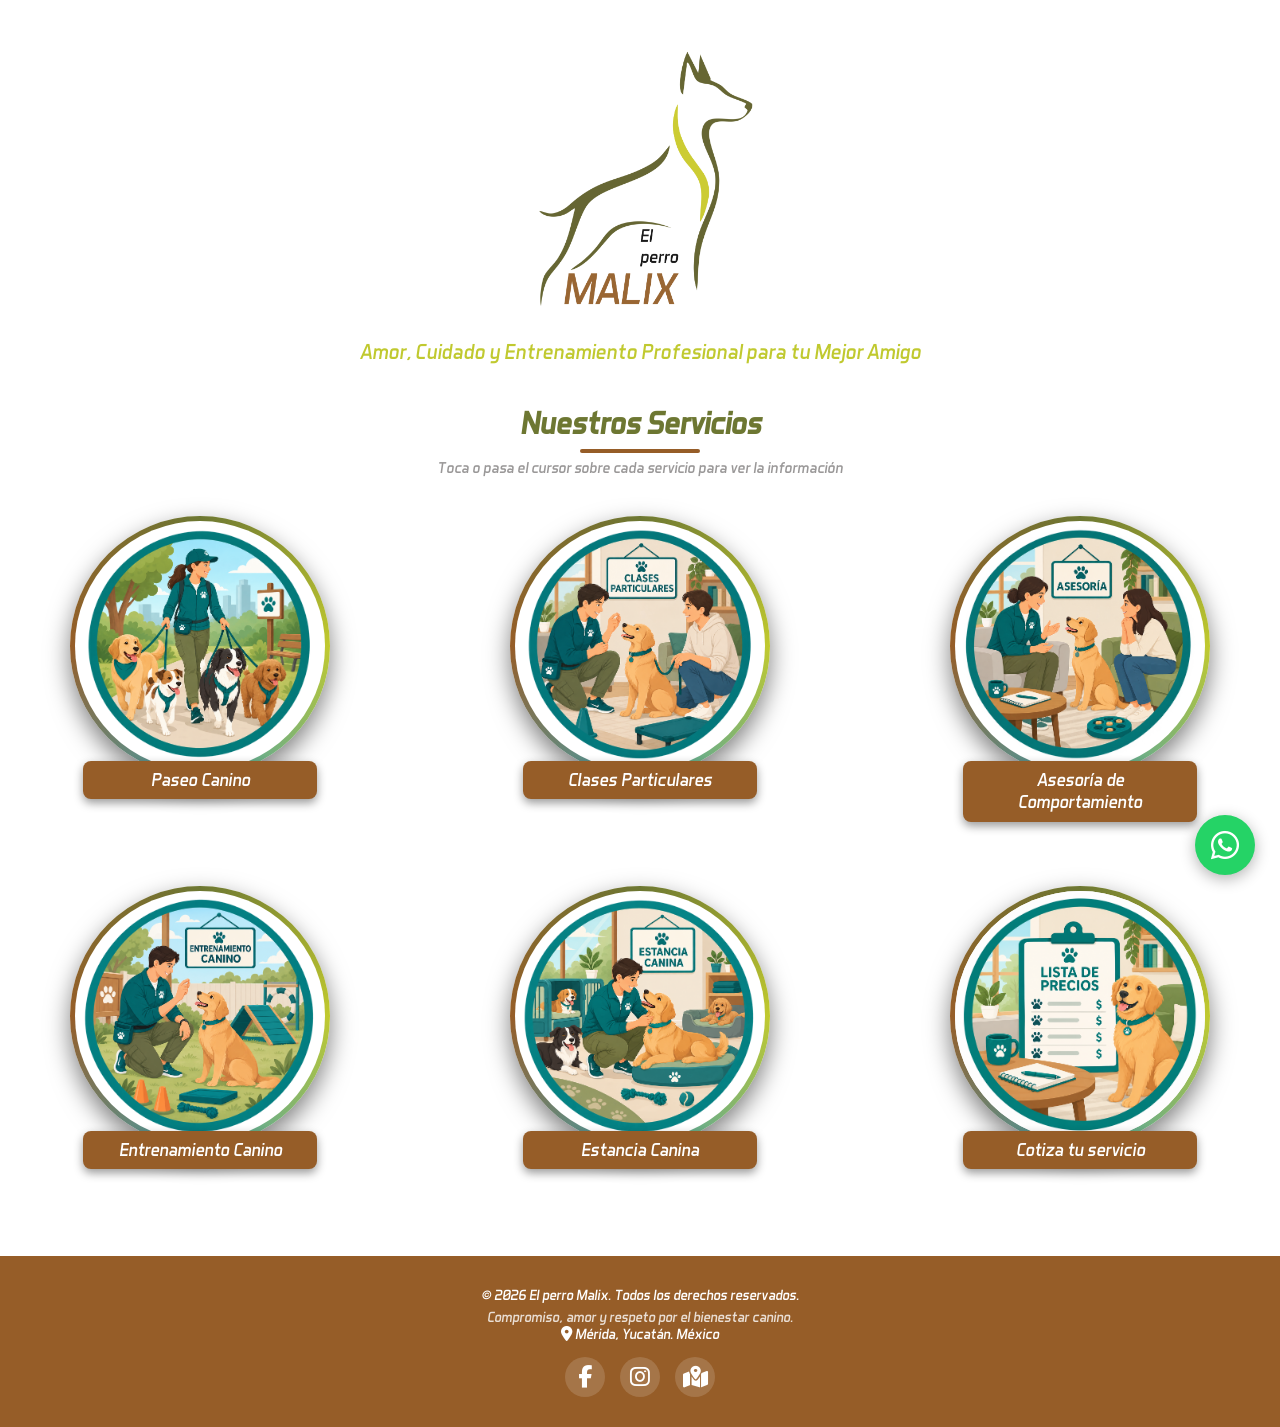
==== index.html @ a2c860e2 "cambio de fuente" ====
<!DOCTYPE html>
<html lang="es">
<head>
    <!-- 1. Codificación siempre al principio -->
    <meta charset="UTF-8">
    <meta name="viewport" content="width=device-width, initial-scale=1.0">

    <title>El perro Malix - Servicios Caninos</title>
    <meta name="description" content="Servicios Caninos: Amor, Cuidado y Entrenamiento Profesional para tu Mejor Amigo.">

<!-- Open Graph / Facebook / WhatsApp -->
    <meta property="og:type" content="website" />
    <meta property="og:title" content="El perro Malix" />
    <meta property="og:description" content="Consultor de Comportamiento Canino." />
    <meta property="og:image" content="https://elperromalix.vercel.app/oglogo12.jpg" />
    <meta property="og:image:secure_url" content="https://elperromalix.vercel.app/oglogo12.jpg" />
    <meta property="og:image:type" content="image/jpeg" />
    <meta property="og:image:width" content="1200" />
    <meta property="og:image:height" content="1358" />
    <meta property="og:url" content="https://elperromalix.vercel.app/" />

    <!-- Twitter Cards -->
    <meta name="twitter:card" content="summary_large_image">
    <meta name="twitter:title" content="El perro Malix">
    <meta name="twitter:description" content="Consultor de Comportamiento Canino.">
    <meta name="twitter:image" content="https://elperromalix.vercel.app/oglogo12.jpg">

    <!-- FontAwesome -->
    <link rel="stylesheet" href="https://cdnjs.cloudflare.com/ajax/libs/font-awesome/6.4.0/css/all.min.css">
    <link rel="stylesheet" href="style.css">
</head>
<body>
    <!-- Contenedor para huellas animadas en todo el fondo -->
    <div class="paws-container-body" id="pawsContainerBody"></div>

    <div class="mobile-card-navigation">
        <button class="mobile-card-menu-toggle" type="button" aria-label="Abrir lista de tarjetas" aria-expanded="false" aria-controls="mobileCardMenu">
            <span></span>
            <span></span>
            <span></span>
        </button>
        <nav class="mobile-card-menu" id="mobileCardMenu" aria-label="Navegación de tarjetas" hidden>
            <ul>
                <li><a href="#service-paseo">Paseo Canino</a></li>
                <li><a href="#service-clases">Clases Particulares</a></li>
                <li><a href="#service-asesoria">Asesoría de Comportamiento</a></li>
                <li><a href="#service-entrenamiento">Entrenamiento Canino</a></li>
                <li><a href="#service-estancia">Estancia Canina</a></li>
                <li><a href="#service-precios">Cotiza tu servicio</a></li>
            </ul>
        </nav>
    </div>

    <!-- Encabezado / Hero -->
    <header class="header">
        <div class="paws-container" id="pawsContainerHeader"></div>
        <div class="logo-container reveal-item">
            <img src="Logo-2026.webp" alt="El Perro Malix Logo" class="logo" width="200" height="200">
        </div>
        <p class="tagline reveal-item">Amor, Cuidado y Entrenamiento Profesional para tu Mejor Amigo</p>
    </header>

    <!-- Sección de Servicios -->
    <main class="services-container">
        <h2 class="services-title reveal-item">Nuestros Servicios</h2>
        <p class="instruction-text reveal-item">Toca o pasa el cursor sobre cada servicio para ver la información</p>

        <div class="cards-grid">
            
            <!-- Elemento 1: Paseo Canino -->
            <div class="card-flip-container reveal-item" id="service-paseo" role="button" tabindex="0" aria-label="Ver información sobre Paseo Canino">
                <div class="card-flip-inner">
                    <div class="card-front">
                        <img src="paseo.png" alt="Paseo Canino">
                        <h3>Paseo Canino</h3>
                    </div>
                    <div class="card-back">
                        <h3>Paseo Canino</h3>
                        <p>Caminata sin tirar de la correa y respetando a otras personas, animales, etc.</p>
                        <span class="badge">Duración: 1 hora</span>
                    </div>
                </div>
            </div>
			
			 <!-- Elemento 2: Clases Particulares -->
            <div class="card-flip-container reveal-item" id="service-clases" role="button" tabindex="0" aria-label="Ver información sobre Clases Particulares">
                <div class="card-flip-inner">
                    <div class="card-front">
                        <img src="clases.png" alt="Clases Particulares">
                        <h3>Clases Particulares</h3>
                    </div>
                    <div class="card-back">
                        <h3>Clases Particulares</h3>
                        <p>Aprenderás a entrenar a tu perro, a tu ritmo y con acompañamiento del entrenador.</p>
                        <span class="badge">Duración: 1 hora</span>
                    </div>
                </div>
            </div>

			 <!-- Elemento 3: Asesoría en Comportamiento Canino -->
            <div class="card-flip-container reveal-item" id="service-asesoria" role="button" tabindex="0" aria-label="Ver información sobre Asesoría de Comportamiento">
                <div class="card-flip-inner">
                    <div class="card-front">
                        <img src="asesoria.png" alt="Asesoría en Comportamiento Canino">
                        <h3>Asesoría de Comportamiento</h3>
                    </div>
                    <div class="card-back">
                        <h3>Asesoría de Comportamiento</h3>
                        <p>Evaluación y plan personalizado para resolver problemas de conducta, ansiedad o reactividad.</p>
                        <span class="badge">Sesión: 2 horas</span>
                    </div>
                </div>
            </div>
			
            <!-- Elemento 4: Entrenamiento -->
            <div class="card-flip-container reveal-item" id="service-entrenamiento" role="button" tabindex="0" aria-label="Ver información sobre Entrenamiento">
                <div class="card-flip-inner">
                    <div class="card-front">
                        <img src="entrenamiento.png" alt="Entrenamiento de Obediencia">
                        <h3>Entrenamiento Canino</h3>
                    </div>
                    <div class="card-back">
                        <h3>Entrenamiento de Obediencia Básica</h3>
                        <p>Caminado junto, sentado y echado con tiempo quieto, entrar y salir de trabajo, venir al llamado.</p>
                        <span class="badge">Duración: 4 a 6 semanas</span>
                    </div>
                </div>
            </div>
			
	    <!-- Elemento 5: Estancia Canina -->
            <div class="card-flip-container reveal-item" id="service-estancia" role="button" tabindex="0" aria-label="Ver información sobre Estancia Canina">
                <div class="card-flip-inner">
                    <div class="card-front">
                        <img src="estancia.png" alt="Estancia Canina">
                        <h3>Estancia Canina</h3>
                    </div>
                    <div class="card-back">
                        <h3>Estancia Canina</h3>
                        <p>Estancia libre de jaulas, como en tu propia casa y con compañía la mayor parte del día. (sesión de paseo incluida)</p>
                         <span class="badge">Diurna / Nocturna</span>
                    </div>
                </div>
            </div>
	     <!-- Elemento 6: Lista de Precios -->
            <div class="card-flip-container reveal-item" id="service-precios" role="button" tabindex="0" aria-label="Ver información sobre precios de los servicios">
                <div class="card-flip-inner">
                    <div class="card-front">
                        <img src="precios.png" alt="Estancia Canina">
                        <h3>Cotiza tu servicio</h3>
                    </div>
                    <div class="card-back card-back--prices">
                        <h3>Precios Sujetos a Cambios</h3>
                        <p>Paseo Canino $150</p>
                        <p>Clases Particulares $200</p>
                        <p>Asesoría de comportamiento $1200</p>
                        <p>Entrenamiento $6000</p>
                        <p>Estancia Diurna (8 h.) $150</p>
                        <p>Estancia Nocturna (24 h.) $300</p>
                    </div>
                </div>
            </div>
        </div>
    </main>

    <!-- Pie de página -->
    <footer class="footer">
	<div class="paws-container" id="pawsContainerFooter"></div>
        <div class="footer-content">
            <p>&copy; 2026 El perro Malix. Todos los derechos reservados.</p>
            <p class="footer-sub">Compromiso, amor y respeto por el bienestar canino.</p>
			<p><i class="fas fa-map-marker-alt"></i> Mérida, Yucatán. México</p>
	<div class="social-links">
            <a href="https://facebook.com/elperromalix" 
               target="_blank" 
               rel="noopener noreferrer" 
               aria-label="Facebook de El Perro Malix">
                <i class="fab fa-facebook-f"></i>
            </a>
            <a href="https://instagram.com/elperromalix" 
               target="_blank" 
               rel="noopener noreferrer" 
               aria-label="Instagram de El Perro Malix">
                <i class="fab fa-instagram"></i>
            </a>
            <a href="https://maps.app.goo.gl/XzPG1cyACXnTHkEh8"
               target="_blank"
               rel="noopener noreferrer"
               aria-label="Buscar El Perro Malix en Google Maps">
                <i class="fas fa-map-location-dot"></i>
            </a>
        </div>
      </div>
    </footer>

    <!-- Botón Flotante de WhatsApp -->
    <a href="https://wa.me/529993665693?text=Hola,%20me%20gustar%C3%ADa%20solicitar%20informaci%C3%B3n%20sobre%20sus%20servicios."
	class="whatsapp-btn"
	target="_blank"
	rel="noopener noreferrer"
	aria-label="Contacto por WhatsApp">
        <i class="fab fa-whatsapp"></i>
    </a>

    <!-- JavaScript para animaciones de entrada, huellas y toque táctil -->
    <script>
        document.addEventListener('DOMContentLoaded', () => {
            // 1. Animación de entrada al hacer scroll (IntersectionObserver)
            const observerOptions = {
                threshold: 0.15
            };

            const observer = new IntersectionObserver((entries, observer) => {
                entries.forEach((entry, index) => {
                    if (entry.isIntersecting) {
                        setTimeout(() => {
                            entry.target.classList.add('visible');
                        }, index * 100);
                        observer.unobserve(entry.target);
                    }
                });
            }, observerOptions);

            document.querySelectorAll('.reveal-item').forEach(el => observer.observe(el));

            // 2. Control interactivo de las tarjetas (Móvil / Táctil)
            const flipCards = document.querySelectorAll('.card-flip-container');
            const hoverTimers = new WeakMap();
            const mobileCardMenuToggle = document.querySelector('.mobile-card-menu-toggle');
            const mobileCardMenu = document.getElementById('mobileCardMenu');

            function closeMobileCardMenu() {
                mobileCardMenu.hidden = true;
                mobileCardMenuToggle.setAttribute('aria-expanded', 'false');
                mobileCardMenuToggle.setAttribute('aria-label', 'Abrir lista de tarjetas');
            }

            mobileCardMenuToggle.addEventListener('click', () => {
                const isExpanded = mobileCardMenuToggle.getAttribute('aria-expanded') === 'true';
                mobileCardMenu.hidden = isExpanded;
                mobileCardMenuToggle.setAttribute('aria-expanded', String(!isExpanded));
                mobileCardMenuToggle.setAttribute(
                    'aria-label',
                    isExpanded ? 'Abrir lista de tarjetas' : 'Cerrar lista de tarjetas'
                );
            });

            mobileCardMenu.querySelectorAll('a').forEach(link => {
                link.addEventListener('click', event => {
                    event.preventDefault();
                    event.stopPropagation();
                    const card = document.querySelector(link.getAttribute('href'));
                    closeMobileCardMenu();

                    flipCards.forEach(c => c.classList.remove('flipped', 'active'));
                    document.body.classList.remove('card-modal-open');

                    const activateCard = () => {
                        flipCards.forEach(c => c.classList.remove('flipped', 'active'));
                        card.classList.add('flipped', 'active');
                        document.body.classList.add('card-modal-open');
                    };
                    const prefersReducedMotion = window.matchMedia('(prefers-reduced-motion: reduce)').matches;

                    if (prefersReducedMotion) {
                        card.scrollIntoView({ behavior: 'auto', block: 'center' });
                        activateCard();
                        return;
                    }

                    let fallbackTimer;
                    const finishNavigation = () => {
                        clearTimeout(fallbackTimer);
                        window.removeEventListener('scrollend', finishNavigation);
                        activateCard();
                    };

                    window.addEventListener('scrollend', finishNavigation, { once: true });
                    fallbackTimer = setTimeout(finishNavigation, 1500);
                    card.scrollIntoView({ behavior: 'smooth', block: 'center' });
                });
            });

            function clearHoverTimer(card) {
                clearTimeout(hoverTimers.get(card));
                hoverTimers.delete(card);
            }

            flipCards.forEach(card => {
                card.addEventListener('pointerenter', (e) => {
                    if (e.pointerType !== 'mouse' && e.pointerType !== 'pen') return;

                    clearHoverTimer(card);
                    hoverTimers.set(card, setTimeout(() => {
                        hoverTimers.delete(card);
                        if (card.classList.contains('active')) return;

                        flipCards.forEach(c => c.classList.remove('flipped', 'active'));
                        card.classList.add('flipped', 'active');
                        document.body.classList.add('card-modal-open');
                    }, 1000));
                });

                card.addEventListener('pointerleave', () => clearHoverTimer(card));
                card.addEventListener('pointerdown', () => clearHoverTimer(card));

                card.addEventListener('click', (e) => {
                    e.stopPropagation(); // Evita que el click se propague
                    clearHoverTimer(card);
                    closeMobileCardMenu();
                    
                    const isFlipped = card.classList.contains('flipped');
                    
                    // Cierra todas las demás tarjetas abiertas
                    flipCards.forEach(c => c.classList.remove('flipped', 'active'));
                    document.body.classList.remove('card-modal-open');

                    // Si la tarjeta no estaba volteada, la voltea
                    if (!isFlipped) {
                        card.classList.add('flipped', 'active');
                        document.body.classList.add('card-modal-open');
                    }
                });

                card.addEventListener('keydown', (e) => {
                    if (e.key === 'Enter' || e.key === ' ') {
                        e.preventDefault();
                        card.click();
                    }
                });
            });

            document.addEventListener('pointerdown', (e) => {
                if (e.pointerType !== 'touch') return;

                document.documentElement.classList.add('touch-mode');

                if (!e.target.closest('.card-flip-container')) {
                    flipCards.forEach(card => card.classList.remove('flipped', 'active'));
                    document.body.classList.remove('card-modal-open');
                }
            });

            // Si se hace click o tap fuera de cualquier tarjeta, las regresa a su posición original
            document.addEventListener('click', (event) => {
                flipCards.forEach(c => c.classList.remove('flipped', 'active'));
                document.body.classList.remove('card-modal-open');
                if (!event.target.closest('.mobile-card-navigation')) {
                    closeMobileCardMenu();
                }
            });

            document.addEventListener('keydown', (e) => {
                if (e.key !== 'Escape') return;

                flipCards.forEach(card => card.classList.remove('flipped', 'active'));
                document.body.classList.remove('card-modal-open');
                closeMobileCardMenu();
            });

            // 3. Generador de huellas aleatorias en el fondo
            const bodyContainer = document.getElementById('pawsContainerBody');
            const headerContainer = document.getElementById('pawsContainerHeader');
	    const footerContainer = document.getElementById('pawsContainerFooter');
            
            function createPawInContainer(container, opacityMax = 0.25) {
                if (!container) return;

                const paw = document.createElement('div');
                paw.classList.add('paw-print');
                
                paw.innerHTML = `
                    <svg viewBox="0 0 100 100" fill="currentColor">
                        <path d="M50 50 C35 50, 25 65, 30 80 C35 90, 65 90, 70 80 C75 65, 65 50, 50 50 Z" />
                        <circle cx="22" cy="42" r="9" />
                        <circle cx="40" cy="28" r="9" />
                        <circle cx="60" cy="28" r="9" />
                        <circle cx="78" cy="42" r="9" />
                    </svg>
                `;

                const posX = Math.random() * 95;
                const posY = Math.random() * 95;
                const size = Math.random() * 20 + 20; 
                const rotation = Math.random() * 60 - 30;

                paw.style.left = `${posX}%`;
                paw.style.top = `${posY}%`;
                paw.style.width = `${size}px`;
                paw.style.height = `${size}px`;
                paw.style.transform = `rotate(${rotation}deg)`;

                container.appendChild(paw);

                setTimeout(() => {
                    paw.remove();
                }, 3000);
            }

            setInterval(() => {
		createPawInContainer(bodyContainer);
		createPawInContainer(headerContainer);
		createPawInContainer(footerContainer);
	}, 300);
        });
    </script>
</body>
</html>
---- style.css ----
/* ==========================================================================
   Variables y Estilos Base
   ========================================================================== */
@font-face {
    font-family: 'Aero Matics Italic';
    src: url('Aero Matics Italic.woff2') format('woff2');
    font-weight: 400;
    font-style: italic;
    font-display: swap;
}

:root {
    --color-brown: #965d28;      /* Marrón principal */
    --color-olive: #6d7732;      /* Verde oliva */
    --color-lime: #c0c92f;       /* Verde lima brillante */
    --color-teal: #48a2ad;       /* Turquesa */
    --color-bg: #f8faf6;         /* Fondo suave */
    --color-white: #ffffff;
    --color-text: #333333;
    --font-main: 'Aero Matics Italic', sans-serif;
}

@property --card-ring-angle {
    syntax: "<angle>";
    inherits: false;
    initial-value: 0deg;
}

* {
    box-sizing: border-box;
    margin: 0;
    padding: 0;
}

body {
    font-family: var(--font-main);
    background-color: white;
    color: var(--color-text);
    overflow-x: hidden;
    display: flex;
    flex-direction: column;
    min-height: 100vh;
    position: relative;
}

.paws-container-body {
    position: fixed;
    top: 0;
    left: 0;
    width: 100vw;
    height: 100vh;
    pointer-events: none;
    z-index: 0;
    overflow: hidden;
}

/* ==========================================================================
   Header / Hero
   ========================================================================== */
.header {
    text-align: center;
    padding: 40px 20px 20px;
    background: white;
    position: relative;
    z-index: 1;
}

.logo-container {
    max-width: 250px;
    margin: 0 auto 15px;
}

.logo {
    width: 100%;
    height: auto;
    display: block;
}

.tagline {
    font-size: 1.4rem;
    color: var(--color-lime);
    font-weight: 500;
    max-width: 600px;
    margin: 0 auto;
}

/* ==========================================================================
   Sección de Servicios
   ========================================================================== */
.services-container {
    max-width: 1200px;
    margin: 0 auto;
    padding: 20px 20px 60px;
    flex: 1;
    text-align: center;
    position: relative;
    z-index: 1;
}

.services-title {
    font-size: 2rem;
    color: var(--color-olive);
    margin-bottom: 5px;
    position: relative;
    display: inline-block;
}

.services-title::after {
    content: '';
    display: block;
    width: 50%;
    height: 4px;
    background: var(--color-brown);
    margin: 8px auto 0;
    border-radius: 2px;
}

.instruction-text {
    font-size: 1 rem;
    color: #999797fd;
    margin-bottom: 40px;
}

.cards-grid {
    display: grid;
    grid-template-columns: repeat(3, minmax(0, 1fr));
    gap: 60px 220px;
    justify-items: center;
    max-width: 1100px;
    margin: 0 auto;
}

/* Centra el último elemento si la fila queda impar */
.card-flip-container:last-child:nth-child(odd) {
    grid-column: 1 / -1;
    justify-self: center;
}

/* ==========================================================================
   Animación de Giro (3D Flip 180deg)
   ========================================================================== */
.card-flip-container {
    background-color: transparent;
    width: 260px;
    height: 310px; /* Alto ajustado para dar espacio a la cinta de título */
    perspective: 1000px;
    cursor: pointer;
}

.card-flip-inner {
    position: relative;
    width: 100%;
    height: 100%;
    text-align: center;
    transition: transform 0.8s cubic-bezier(0.175, 0.885, 0.32, 1.275);
    transform-style: preserve-3d;
}

/* El hover solo se usa en equipos con puntero; el tacto controla .flipped. */
@media (hover: hover) and (pointer: fine) {
    html:not(.touch-mode) .card-flip-container:hover .card-flip-inner {
        transform: rotateY(180deg);
    }
}

.card-flip-container.flipped .card-flip-inner {
    transform: rotateY(180deg);
}

.card-front, .card-back {
    position: absolute;
    width: 100%;
    height: 100%;
    -webkit-backface-visibility: hidden;
    backface-visibility: hidden;
}

/* Frente de la tarjeta */
.card-front {
    display: flex;
    flex-direction: column;
    align-items: center;
    justify-content: flex-start;
}

.card-front img {
    width: 260px;
    height: 260px;
    border-radius: 50%;
    border: 5px solid transparent;
    background:
        linear-gradient(var(--color-white), var(--color-white)) padding-box,
        conic-gradient(
            from var(--card-ring-angle),
            var(--color-olive),
            var(--color-lime),
            var(--color-teal),
            var(--color-brown),
            var(--color-olive)
        ) border-box;
    animation: rotate-card-ring 4s linear infinite;
    object-fit: cover;
    box-shadow: 0 10px 25px rgba(0, 0, 0, 0.5);
    display: block;
}

.card-front h3 {
    position: relative;
    z-index: 2;
    overflow: hidden;
    width: 90%;
    background: var(--color-brown);
    color: var(--color-white);
    font-size: 1 rem;
    font-weight: 500;
    line-height: 1.2;
    padding: 8px 12px;
    margin-top: -15px; /* Superposición sutil con la foto */
    border-radius: 8px;
    box-shadow: 0 4px 10px rgba(0, 0, 0, 0.4);
    text-align: center;
}

/* Reverso de la tarjeta */
.card-back {
    width: 260px;
    height: 260px;
    top: 0;
    left: 0;
    border-radius: 50%;
    background:
        linear-gradient(135deg, var(--color-teal) 0%, var(--color-olive) 100%) padding-box,
        conic-gradient(
            from var(--card-ring-angle),
            var(--color-olive),
            var(--color-lime),
            var(--color-teal),
            var(--color-brown),
            var(--color-olive)
        ) border-box;
    color: var(--color-white);
    transform: rotateY(180deg);
    padding: 25px;
    border: 5px solid transparent;
    animation: rotate-card-ring 4s linear infinite;
    box-shadow: 0 10px 25px rgba(0, 0, 0, 0.5);
    display: flex;
    flex-direction: column;
    align-items: center;
    justify-content: center;
}

.card-back h3 {
    font-size: 1rem;
    margin-bottom: 8px;
    color: var(--color-lime);
    text-transform: uppercase;
    letter-spacing: 0.5px;
}

.card-back p {
    font-size: 0.8rem;
    line-height: 1.3;
    margin-bottom: 10px;
}

.card-back .badge {
    position: relative;
    overflow: hidden;
    display: inline-block;
    background-color: var(--color-brown);
    color: #fff;
    font-size: 0.9rem;
    padding: 4px 10px;
    border-radius: 12px;
    font-weight: 500;
}

.card-back .badge::before {
    content: '';
    position: absolute;
    top: -60%;
    left: -70%;
    z-index: 1;
    width: 35%;
    height: 220%;
    background: linear-gradient(
        90deg,
        transparent,
        rgba(255, 255, 255, 0.18) 35%,
        rgba(255, 255, 255, 0.85) 50%,
        rgba(255, 255, 255, 0.18) 65%,
        transparent
    );
    filter: blur(1px);
    transform: skewX(-25deg);
    animation: badge-shine 3s ease-in-out infinite;
    pointer-events: none;
}

@keyframes badge-shine {
    to {
        left: 130%;
    }
}

/* Tarjeta de precios: texto compacto para que quepa dentro del círculo */
.card-back--prices {
    padding: 16px 18px;
}

.card-back--prices h3 {
    font-size: 0.75rem;
    margin-bottom: 5px;
}

.card-back--prices p {
    font-size: 0.7rem;
    line-height: 1.3;
    margin-bottom: 4px;
}

/* ==========================================================================
   Animaciones de Entrada Scroll (Reveal)
   ========================================================================== */
.reveal-item {
    opacity: 0;
    transform: translateY(40px);
    transition: opacity 0.8s ease-out, transform 0.8s ease-out;
}

.reveal-item.visible {
    opacity: 1;
    transform: translateY(0);
}

/* ==========================================================================
   Pie de Página (Footer)
   ========================================================================== */
.footer {
    background-color: var(--color-brown);
    color: var(--color-white);
    text-align: center;
    padding: 30px 20px;
    position: relative;
    z-index: 1;
    margin-top: auto;
}

.paw-print {
    position: absolute;
    color: rgb(15, 15, 15);
    animation: fadeInOutPaw 3s ease-in-out forwards;
}

@keyframes fadeInOutPaw {
    0% {
        opacity: 0;
        transform: scale(0.5) rotate(0deg);
    }
    50% {
        opacity: 0.3;
        transform: scale(1.1);
    }
    100% {
        opacity: 0;
        transform: scale(0.8);
    }
}

.footer-content {
    position: relative;
    z-index: 2;
}

.footer p {
    font-size: 0.95rem;
}

.footer-sub {
    font-size: 0.8rem;
    opacity: 0.8;
    margin-top: 5px;
}

/* ==========================================================================
   Botón Flotante de WhatsApp
   ========================================================================== */
.whatsapp-btn {
    position: fixed;
    bottom: 25px;
    right: 25px;
    background-color: #25d366;
    color: #ffffff;
    width: 60px;
    height: 60px;
    border-radius: 50%;
    display: flex;
    align-items: center;
    justify-content: center;
    box-shadow: 0 4px 15px rgba(0, 0, 0, 0.3);
    z-index: 999;
    text-decoration: none;
    transition: transform 0.3s ease, box-shadow 0.3s ease;
    animation: pulse 2s infinite;
}

.whatsapp-btn i {
    font-size: 32px;
}

.whatsapp-btn:hover {
    transform: scale(1.1);
    box-shadow: 0 6px 20px rgba(0, 0, 0, 0.4);
}

@keyframes pulse {
    0% {
        box-shadow: 0 0 0 0 rgba(37, 211, 102, 0.6);
    }
    70% {
        box-shadow: 0 0 0 15px rgba(37, 211, 102, 0);
    }
    100% {
        box-shadow: 0 0 0 0 rgba(37, 211, 102, 0);
    }
}

@keyframes rotate-card-ring {
    to {
        --card-ring-angle: 360deg;
    }
}

@media (prefers-reduced-motion: reduce) {
    .card-front img,
    .card-back,
    .card-back .badge::before,
    .card-front h3::before {
        animation: none;
    }
}

/* ==========================================================================
   Diseño Adaptativo (Responsive para Móviles)
   ========================================================================== */
@media (max-width: 600px) {
    .header {
        padding: 25px 15px 15px;
    }

    .logo-container {
        max-width: 180px;
    }

    .tagline {
        font-size: 0.95rem;
    }

    .services-title {
        font-size: 1.6rem;
    }

    .cards-grid {
        grid-template-columns: 1fr;
        gap: 30px 15px;
    }

    .cards-grid > * {
    -webkit-tap-highlight-color: transparent;
    }

    /* Tamaño global del contenedor táctil */
    .card-flip-container {
        width: 220px;
        height: 270px;
    }

    .card-front img,
    .card-back {
        width: 220px;
        height: 220px;
    }

    /* Ajuste de la cinta frontal */
    .card-front h3 {
        width: 95%;
        font-size: 1 rem;
        padding: 5px 6px;
        margin-top: -10px;
    }

    /* ----------------------------------------------------------------------
       Ajuste del reverso circular para evitar desbordamientos
       ---------------------------------------------------------------------- */
    .card-back {
        /* Aumentamos el padding superior e inferior para respetar la curvatura */
        padding: 16px 14px; 
        justify-content: center;
    }

    /* Título más compacto */
    .card-back h3 {
        font-size: 0.8rem;
        margin-bottom: 3px;
        line-height: 1.1;
        max-width: 130px; /* Evita que el texto toque los bordes curvos superiores */
    }

    /* Texto descriptivo */
    .card-back p {
        font-size: 0.52rem;
        line-height: 1.15;
        margin-bottom: 4px;
        max-width: 140px;
    }

    /* Etiqueta / Badge de duración */
    .card-back .badge {
        font-size: 0.70rem;
        padding: 2px 6px;
        white-space: nowrap;
        max-width: 130px;
        overflow: hidden;
        text-overflow: ellipsis;
    }

    /* Botón flotante de WhatsApp */
    .whatsapp-btn {
        width: 50px;
        height: 50px;
        bottom: 18px;
        right: 18px;
    }

    .whatsapp-btn i {
        font-size: 26px;
    }
}

.paws-container {
    position: absolute;
    top: 0;
    left: 0;
    width: 100%;
    height: 100%;
    pointer-events: none;
    z-index: 1;
    overflow: hidden;
}

/* Asegura que el contenido del header quede por encima de las huellas animadas */
.header .logo-container,
.header .tagline {
    position: relative;
    z-index: 2;
}

/* Asegura que el contenido del footer quede por encima de las huellas */
.footer-content {
    position: relative;
    z-index: 2;
}

/* Estilos para íconos de redes sociales en el footer */
.social-links {
    display: flex;
    justify-content: center;
    gap: 15px;
    margin-top: 15px;
}

.social-links a {
    color: #ffffff;
    font-size: 1.4rem;
    width: 40px;
    height: 40px;
    border-radius: 50%;
    background-color: rgba(255, 255, 255, 0.15);
    display: flex;
    align-items: center;
    justify-content: center;
    text-decoration: none;
    transition: background-color 0.3s ease, transform 0.3s ease;
}

.social-links a:hover {
    background-color: rgba(255, 255, 255, 0.3);
    transform: translateY(-3px);
}

body.card-modal-open::after {
    content: '';
    position: fixed;
    inset: 0;
    background: rgba(20, 24, 18, 0.72);
    z-index: 998;
}

body.card-modal-open .services-container {
    z-index: auto;
}

.card-flip-container.active {
    position: fixed;
    inset: 0;
    margin: auto;
    width: min(88vw, 78vh, 540px);
    height: min(88vw, 78vh, 540px);
    transform: none;
    z-index: 999;
}

/* Oculta por completo el frente cuando la tarjeta gira o está activa */
.card-flip-container.flipped .card-front,
.card-flip-container.active .card-front {
    visibility: hidden;
    opacity: 0;
    pointer-events: none;
    transition: visibility 0s 0.4s, opacity 0.4s ease; /* Desdibuja el frente a la mitad del giro */
}

.card-flip-container.active .card-front,
.card-flip-container.active .card-back {
    width: 100%;
    height: 100%;
}

.card-flip-container.active .card-front img {
    width: 100%;
    height: 100%;
    border-radius: 50%;
}

.card-flip-container.active .card-front h3 {
    font-size: 1.25rem;
    padding: 12px 18px;
}

.card-flip-container.active .card-back {
    border-radius: 50%;
    padding: clamp(22px, 5vw, 36px);
    overflow-y: auto;
}

.card-flip-container.active .card-back h3 {
    max-width: 60%; /* Permite que títulos largos se ajusten a dos líneas dentro del círculo */
    font-size: 1rem;
    margin-bottom: 20px;
}

.card-flip-container.active .card-back p {
    max-width: none;
    font-size: .9rem;
    line-height: 1.5;
    margin-bottom: 16px;
}

@media (min-width: 601px) {
    .card-flip-container.active .card-back p {
        font-size: 1.2rem;
        line-height: 2;
    }
}

@media (min-width: 601px) {
    .card-flip-container.active .card-back h3 {
        font-size: 1.5rem;
        line-height: 2;
    }

}

.card-flip-container.active .card-back--prices p {
    line-height: 1.5;
}

.card-flip-container.active .card-back .badge {
    max-width: 100%;
    font-size: 0.9rem;
    padding: 6px 12px;
    white-space: normal;
    text-align: center;
}

@media (min-width: 601px) {
    .card-flip-container.active .card-back .badge {
        font-size: 1.1rem;
    }
}

@media (max-width: 600px) {
    .card-flip-container.active .card-back--prices p {
        line-height: 0.8;
    }
}

.mobile-card-navigation {
    display: none;
}

@media (max-width: 600px) {
    .mobile-card-navigation {
        display: block;
        position: fixed;
        top: 12px;
        left: 12px;
        z-index: 1001;
        text-align: left;
    }

    .mobile-card-menu-toggle {
        display: flex;
        width: 42px;
        height: 42px;
        flex-direction: column;
        align-items: center;
        justify-content: center;
        gap: 5px;
        border: 0;
        border-radius: 8px;
        background: var(--color-brown);
        box-shadow: 0 2px 8px rgba(0, 0, 0, 0.25);
        cursor: pointer;
        -webkit-tap-highlight-color: transparent;
    }

    .mobile-card-menu-toggle span {
        width: 20px;
        height: 2px;
        border-radius: 2px;
        background: var(--color-white);
    }

    .mobile-card-menu-toggle:focus-visible,
    .mobile-card-menu a:focus-visible {
        outline: 3px solid var(--color-lime);
        outline-offset: 2px;
    }

    .mobile-card-menu[hidden] {
        display: none;
    }

    .mobile-card-menu {
        width: min(240px, calc(100vw - 24px));
        max-height: calc(100vh - 70px);
        margin-top: 8px;
        overflow-y: auto;
        border-radius: 10px;
        background: var(--color-white);
        box-shadow: 0 4px 16px rgba(0, 0, 0, 0.25);
    }

    .mobile-card-menu ul {
        list-style: none;
        padding: 6px 0;
    }

    .mobile-card-menu a {
        display: block;
        padding: 10px 14px;
        color: var(--color-text);
        font-size: 0.9rem;
        text-decoration: none;
        -webkit-tap-highlight-color: transparent;
    }

    .mobile-card-menu a:hover {
        background: var(--color-bg);
        color: var(--color-brown);
    }
}
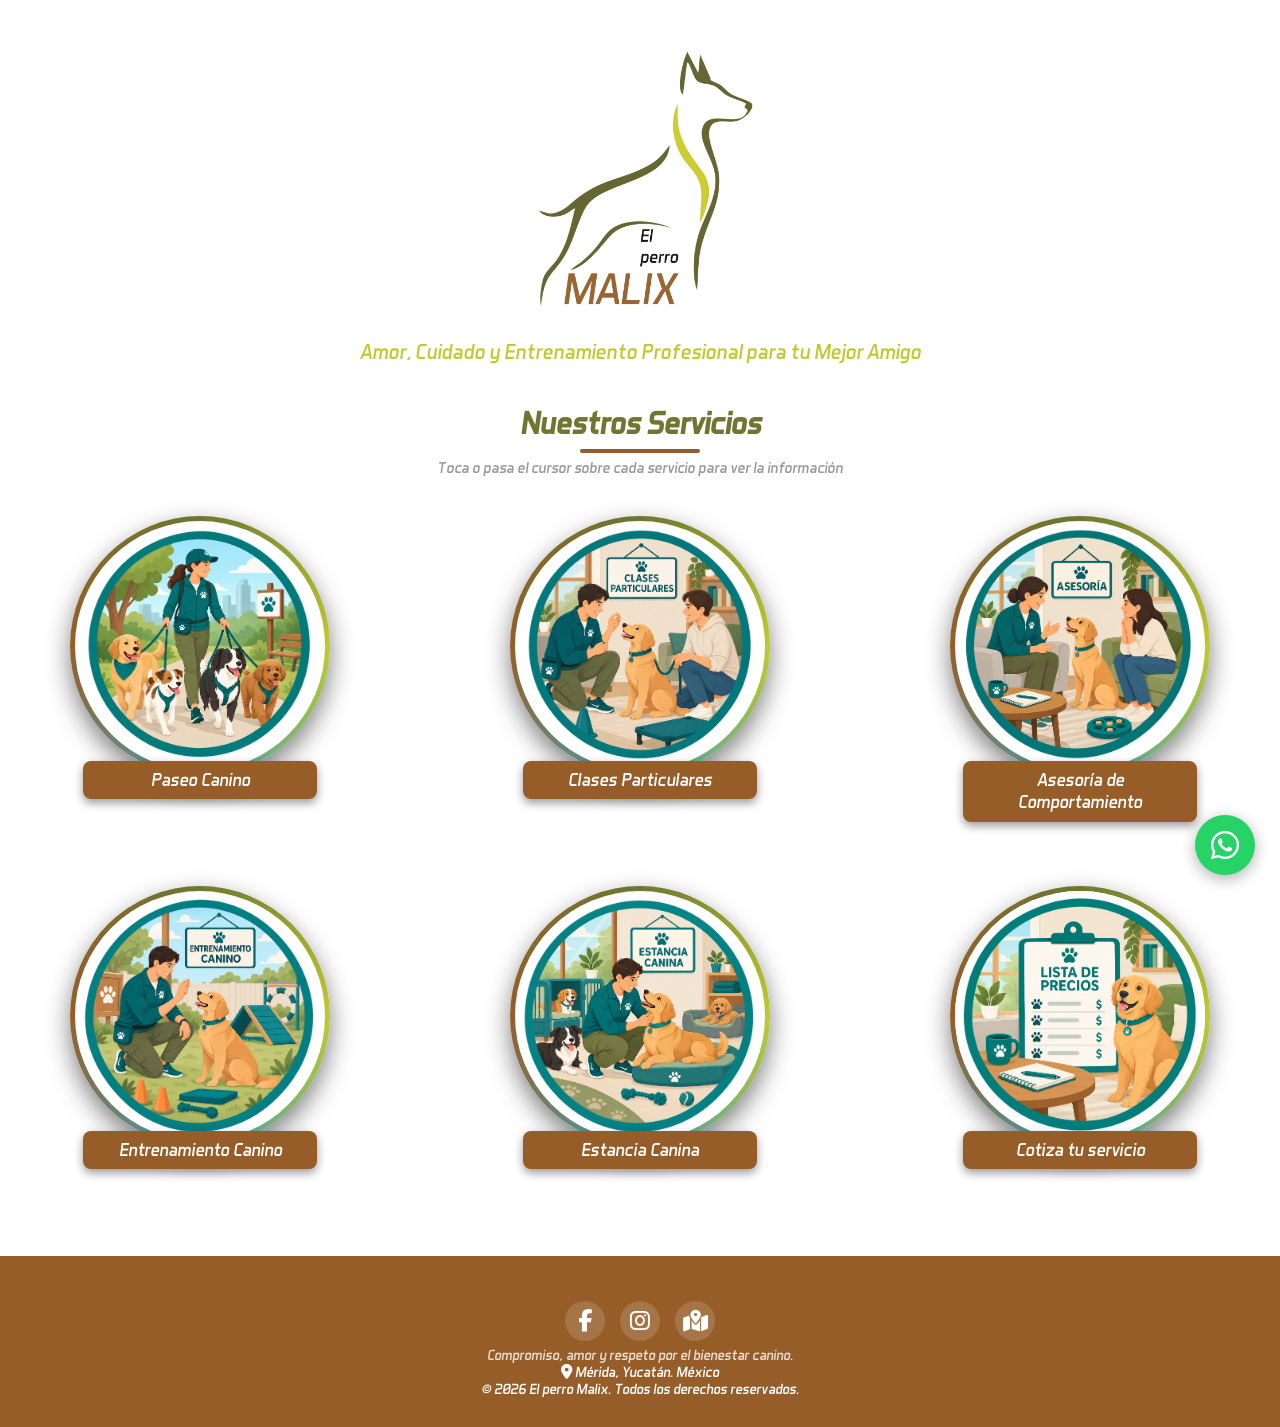
==== commit c159b484: "footer modified" ====
--- a/index.html
+++ b/index.html
@@ -152,7 +152,7 @@
                         <h3>Precios Sujetos a Cambios</h3>
                         <p>Paseo Canino $150</p>
                         <p>Clases Particulares $200</p>
-                        <p>Asesoría de comportamiento $1200</p>
+                        <p>Asesoría de comportamiento $1000</p>
                         <p>Entrenamiento $6000</p>
                         <p>Estancia Diurna (8 h.) $150</p>
                         <p>Estancia Nocturna (24 h.) $300</p>
@@ -166,29 +166,29 @@
     <footer class="footer">
 	<div class="paws-container" id="pawsContainerFooter"></div>
         <div class="footer-content">
-            <p>&copy; 2026 El perro Malix. Todos los derechos reservados.</p>
-            <p class="footer-sub">Compromiso, amor y respeto por el bienestar canino.</p>
-			<p><i class="fas fa-map-marker-alt"></i> Mérida, Yucatán. México</p>
-	<div class="social-links">
-            <a href="https://facebook.com/elperromalix" 
-               target="_blank" 
-               rel="noopener noreferrer" 
-               aria-label="Facebook de El Perro Malix">
+            <div class="social-links">
+                <a href="https://facebook.com/elperromalix" 
+                target="_blank" 
+                rel="noopener noreferrer" 
+                aria-label="Facebook de El Perro Malix">
                 <i class="fab fa-facebook-f"></i>
             </a>
             <a href="https://instagram.com/elperromalix" 
-               target="_blank" 
-               rel="noopener noreferrer" 
-               aria-label="Instagram de El Perro Malix">
-                <i class="fab fa-instagram"></i>
-            </a>
-            <a href="https://maps.app.goo.gl/XzPG1cyACXnTHkEh8"
-               target="_blank"
-               rel="noopener noreferrer"
-               aria-label="Buscar El Perro Malix en Google Maps">
-                <i class="fas fa-map-location-dot"></i>
-            </a>
-        </div>
+            target="_blank" 
+            rel="noopener noreferrer" 
+            aria-label="Instagram de El Perro Malix">
+            <i class="fab fa-instagram"></i>
+        </a>
+        <a href="https://maps.app.goo.gl/XzPG1cyACXnTHkEh8"
+        target="_blank"
+        rel="noopener noreferrer"
+        aria-label="Buscar El Perro Malix en Google Maps">
+        <i class="fas fa-map-location-dot"></i>
+    </a>
+</div>
+        <p class="footer-sub">Compromiso, amor y respeto por el bienestar canino.</p>
+        <p><i class="fas fa-map-marker-alt"></i> Mérida, Yucatán. México</p>
+        <p>&copy; 2026 El perro Malix. Todos los derechos reservados.</p>
       </div>
     </footer>
 
@@ -225,8 +225,58 @@
             // 2. Control interactivo de las tarjetas (Móvil / Táctil)
             const flipCards = document.querySelectorAll('.card-flip-container');
             const hoverTimers = new WeakMap();
+            const cardPlaceholders = new WeakMap();
+            const cardGridStyles = new WeakMap();
             const mobileCardMenuToggle = document.querySelector('.mobile-card-menu-toggle');
             const mobileCardMenu = document.getElementById('mobileCardMenu');
+
+            function closeFlipCards() {
+                flipCards.forEach(card => {
+                    card.classList.remove('flipped', 'active');
+                    const placeholder = cardPlaceholders.get(card);
+                    if (placeholder) placeholder.remove();
+                    cardPlaceholders.delete(card);
+                    const gridStyles = cardGridStyles.get(card);
+                    if (gridStyles) {
+                        gridStyles.forEach(([gridCard, gridColumn]) => {
+                            gridCard.style.gridColumn = gridColumn;
+                        });
+                    }
+                    cardGridStyles.delete(card);
+                });
+                document.body.classList.remove('card-modal-open');
+            }
+
+            function activateCard(card) {
+                closeFlipCards();
+
+                const placeholder = document.createElement('div');
+                const cardStyles = window.getComputedStyle(card);
+                const gridStyles = [...flipCards].map(gridCard => [
+                    gridCard,
+                    gridCard.style.gridColumn,
+                    window.getComputedStyle(gridCard).gridColumn
+                ]);
+                placeholder.className = 'card-flip-placeholder';
+                placeholder.setAttribute('aria-hidden', 'true');
+                placeholder.style.width = cardStyles.width;
+                placeholder.style.height = cardStyles.height;
+                placeholder.style.gridColumn = cardStyles.gridColumn;
+                placeholder.style.visibility = 'hidden';
+                placeholder.style.pointerEvents = 'none';
+                cardGridStyles.set(card, gridStyles.map(([gridCard, previousGridColumn]) => [
+                    gridCard,
+                    previousGridColumn
+                ]));
+                card.parentNode.insertBefore(placeholder, card);
+                gridStyles.forEach(([gridCard, , gridColumn]) => {
+                    gridCard.style.gridColumn = gridColumn;
+                });
+                cardPlaceholders.set(card, placeholder);
+
+                card.classList.add('flipped', 'active');
+                document.body.classList.add('card-modal-open');
+            }
 
             function closeMobileCardMenu() {
                 mobileCardMenu.hidden = true;
@@ -251,19 +301,11 @@
                     const card = document.querySelector(link.getAttribute('href'));
                     closeMobileCardMenu();
 
-                    flipCards.forEach(c => c.classList.remove('flipped', 'active'));
-                    document.body.classList.remove('card-modal-open');
-
-                    const activateCard = () => {
-                        flipCards.forEach(c => c.classList.remove('flipped', 'active'));
-                        card.classList.add('flipped', 'active');
-                        document.body.classList.add('card-modal-open');
-                    };
                     const prefersReducedMotion = window.matchMedia('(prefers-reduced-motion: reduce)').matches;
 
                     if (prefersReducedMotion) {
                         card.scrollIntoView({ behavior: 'auto', block: 'center' });
-                        activateCard();
+                        activateCard(card);
                         return;
                     }
 
@@ -271,7 +313,7 @@
                     const finishNavigation = () => {
                         clearTimeout(fallbackTimer);
                         window.removeEventListener('scrollend', finishNavigation);
-                        activateCard();
+                        activateCard(card);
                     };
 
                     window.addEventListener('scrollend', finishNavigation, { once: true });
@@ -294,9 +336,7 @@
                         hoverTimers.delete(card);
                         if (card.classList.contains('active')) return;
 
-                        flipCards.forEach(c => c.classList.remove('flipped', 'active'));
-                        card.classList.add('flipped', 'active');
-                        document.body.classList.add('card-modal-open');
+                        activateCard(card);
                     }, 1000));
                 });
 
@@ -311,13 +351,11 @@
                     const isFlipped = card.classList.contains('flipped');
                     
                     // Cierra todas las demás tarjetas abiertas
-                    flipCards.forEach(c => c.classList.remove('flipped', 'active'));
-                    document.body.classList.remove('card-modal-open');
+                    closeFlipCards();
 
                     // Si la tarjeta no estaba volteada, la voltea
                     if (!isFlipped) {
-                        card.classList.add('flipped', 'active');
-                        document.body.classList.add('card-modal-open');
+                        activateCard(card);
                     }
                 });
 
@@ -335,15 +373,13 @@
                 document.documentElement.classList.add('touch-mode');
 
                 if (!e.target.closest('.card-flip-container')) {
-                    flipCards.forEach(card => card.classList.remove('flipped', 'active'));
-                    document.body.classList.remove('card-modal-open');
+                    closeFlipCards();
                 }
             });
 
             // Si se hace click o tap fuera de cualquier tarjeta, las regresa a su posición original
             document.addEventListener('click', (event) => {
-                flipCards.forEach(c => c.classList.remove('flipped', 'active'));
-                document.body.classList.remove('card-modal-open');
+                closeFlipCards();
                 if (!event.target.closest('.mobile-card-navigation')) {
                     closeMobileCardMenu();
                 }
@@ -352,8 +388,7 @@
             document.addEventListener('keydown', (e) => {
                 if (e.key !== 'Escape') return;
 
-                flipCards.forEach(card => card.classList.remove('flipped', 'active'));
-                document.body.classList.remove('card-modal-open');
+                closeFlipCards();
                 closeMobileCardMenu();
             });
 
--- a/style.css
+++ b/style.css
@@ -294,7 +294,7 @@
     );
     filter: blur(1px);
     transform: skewX(-25deg);
-    animation: badge-shine 3s ease-in-out infinite;
+    animation: badge-shine 5s ease-in-out infinite;
     pointer-events: none;
 }
 
@@ -614,7 +614,7 @@
 /* Oculta por completo el frente cuando la tarjeta gira o está activa */
 .card-flip-container.flipped .card-front,
 .card-flip-container.active .card-front {
-    visibility: hidden;
+    visibility: visible;
     opacity: 0;
     pointer-events: none;
     transition: visibility 0s 0.4s, opacity 0.4s ease; /* Desdibuja el frente a la mitad del giro */
@@ -690,8 +690,23 @@
 }
 
 @media (max-width: 600px) {
+    .card-flip-container.active .card-back h3 {
+        font-size: 1.2rem;
+    }
+
+    .card-flip-container.active .card-back p {
+        font-size: 1rem;
+        line-height: 1.3;
+        margin-bottom: 10px;
+    }
+
     .card-flip-container.active .card-back--prices p {
-        line-height: 0.8;
+        font-size: 0.85rem;
+        line-height: 1.15;
+    }
+
+    .card-flip-container.active .card-back .badge {
+        font-size: 1rem;
     }
 }
 
